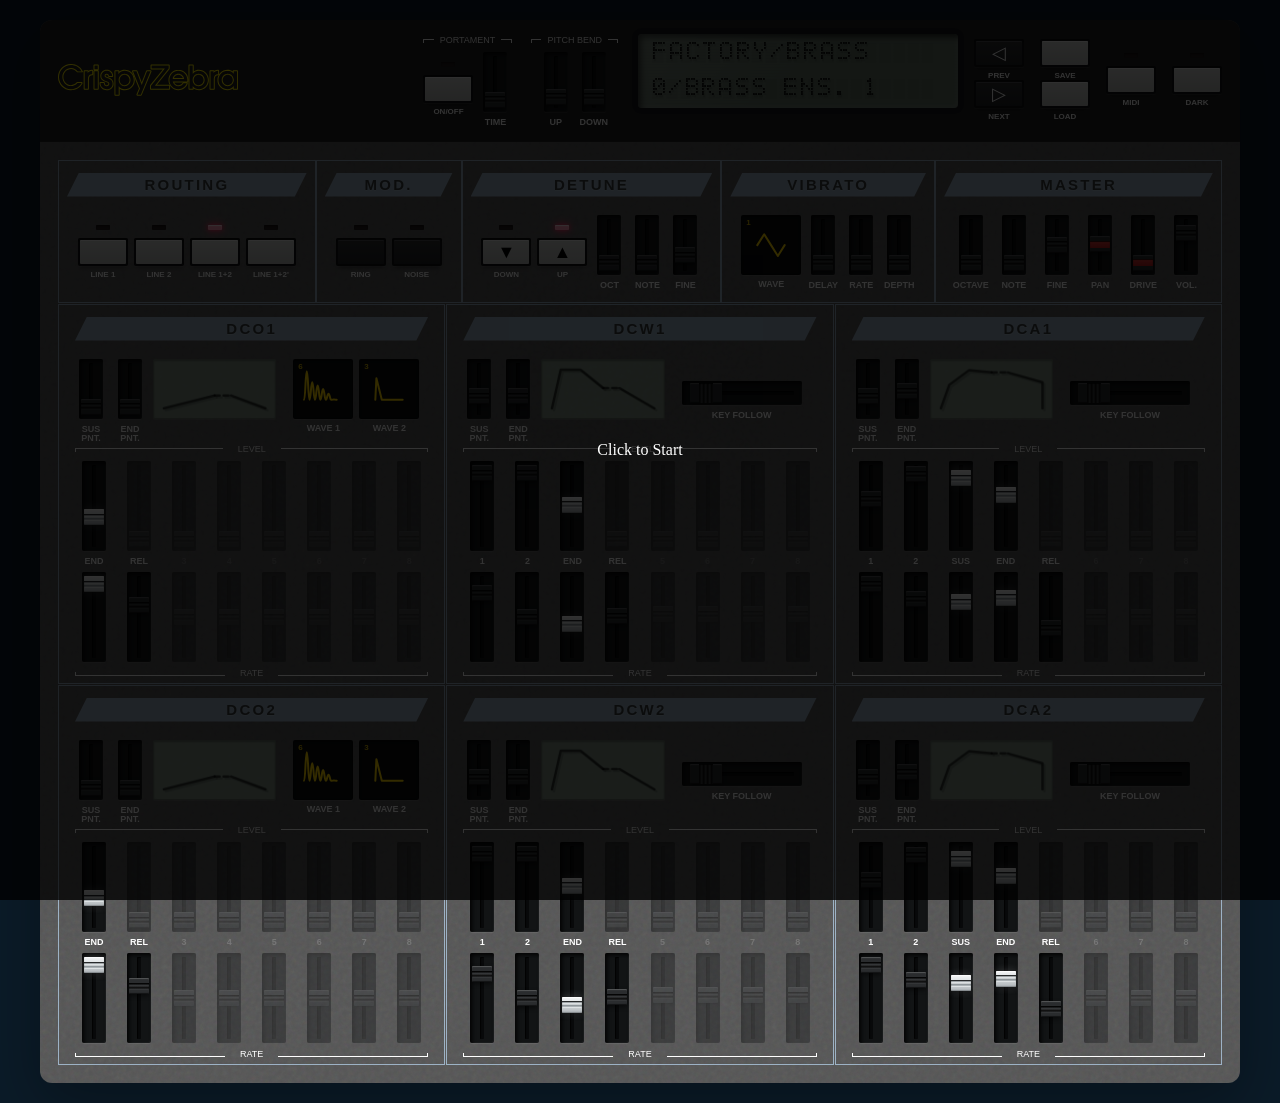
==== wasm/index.html @ 9848c4a6 "Initial commit" ====
<!DOCTYPE html>
<html lang="en">

<head>
    <meta charset="UTF-8">
    <meta name="viewport" content="width=device-width, initial-scale=1.0">
    <meta name="description" content="">
    <title>CrispyZebra WASM</title>
    <link rel="icon" href="data:,">
    <link rel="stylesheet" href="css/reset.css">
    <link rel="stylesheet" href="css/styles.css">
</head>

<body>
    <div id="app">
        <header class="panel-header">
            <div class="panel-logo" id="brand-logo">
                <svg xmlns="http://www.w3.org/2000/svg" data-name="Layer 1" viewBox="0 0 92.38 16.24">
                    <path fill="#fff100"
                        d="M6.59.5c2.27 0 4.4 1.04 5.62 3.29H10.1C9.19 2.74 8.14 2.1 6.72 2.1c-2.52 0-4.46 2.13-4.46 4.51 0 2.52 1.9 4.74 4.37 4.74 1.25 0 2.37-.49 3.34-1.59h2.16c-1.22 2.09-3.15 3.2-5.55 3.2-3.33 0-6.07-2.99-6.07-6.18C.5 3.16 3.36.5 6.59.5m0-.5C2.95 0 0 3.04 0 6.78s3.07 6.68 6.57 6.68c2.6 0 4.67-1.19 5.98-3.45.09-.15.09-.35 0-.5a.48.48 0 0 0-.43-.25H9.96a.48.48 0 0 0-.37.17c-.84.96-1.81 1.42-2.97 1.42-2.13 0-3.87-1.9-3.87-4.24 0-2.17 1.82-4.01 3.96-4.01 1.15 0 2.11.48 3 1.51.09.11.23.17.38.17h2.11a.495.495 0 0 0 .44-.73C11.42 1.29 9.21-.01 6.58-.01ZM17.57 3.5v1.74c-1.46.05-2.21.94-2.21 2.45v5.05h-1.69V3.75h1.57v.81h.03c.41-.6 1.1-.99 2.29-1.05m.01-.51h-.03c-.75.04-1.37.21-1.86.5a.52.52 0 0 0-.44-.26h-1.57c-.28 0-.5.22-.5.5v8.99c0 .28.22.5.5.5h1.69c.28 0 .5-.22.5-.5V7.68c0-1.27.56-1.91 1.72-1.95.27 0 .48-.23.48-.5V3.49c0-.14-.06-.27-.16-.36a.5.5 0 0 0-.34-.14ZM20.41.73v1.98h-1.69V.73zm0 3.02v8.99h-1.69V3.75zm0-3.52h-1.69c-.28 0-.5.22-.5.5v1.98c0 .28.22.5.5.5h1.69c.28 0 .5-.22.5-.5V.73c0-.28-.22-.5-.5-.5m0 3.02h-1.69c-.28 0-.5.22-.5.5v8.99c0 .28.22.5.5.5h1.69c.28 0 .5-.22.5-.5V3.75c0-.28-.22-.5-.5-.5M25.05 3.5c1.49 0 2.71 1.04 2.76 2.63h-1.69c-.08-.65-.45-1.09-1.15-1.09-.65 0-1.05.44-1.05.96 0 .76.78.99 1.67 1.27 1.27.39 2.43 1.15 2.43 2.82s-1.27 2.87-3.02 2.87c-1.62 0-3.18-1.1-3.18-3.18h1.69c.08 1.09.63 1.64 1.53 1.64.78 0 1.3-.5 1.3-1.23 0-.62-.47-1.02-1.53-1.36-2.21-.7-2.58-1.66-2.58-2.68 0-1.59 1.35-2.65 2.82-2.65m0-.5c-1.86 0-3.32 1.38-3.32 3.15 0 1.56.88 2.51 2.93 3.15 1.18.38 1.18.72 1.18.89 0 .46-.3.73-.8.73-.4 0-.95-.12-1.03-1.18a.5.5 0 0 0-.5-.46h-1.69c-.28 0-.5.22-.5.5 0 2.42 1.85 3.68 3.68 3.68 2.07 0 3.52-1.39 3.52-3.37 0-1.62-.94-2.73-2.79-3.3-1-.31-1.32-.46-1.32-.79 0-.27.22-.46.55-.46.27 0 .58.07.66.65.03.25.24.44.5.44h1.69q.21 0 .36-.15c.09-.1.14-.23.14-.36-.06-1.8-1.43-3.11-3.26-3.11ZM34.24 3.5c2.68 0 4.66 2.08 4.66 4.85 0 2.53-1.96 4.61-4.55 4.61-1.36 0-2.58-.55-3.17-1.53h-.03v4.3h-1.69V3.75H31v1.38h.03c.76-1.09 1.92-1.62 3.2-1.62m-.05 7.91c1.74 0 3.04-1.44 3.04-3.16s-1.3-3.21-3.1-3.21c-1.69 0-2.99 1.51-2.99 3.18s1.3 3.2 3.05 3.2M34.24 3c-1.04 0-1.98.32-2.73.91v-.16c0-.28-.22-.5-.5-.5h-1.54c-.28 0-.5.22-.5.5v12c0 .28.22.5.5.5h1.69c.28 0 .5-.22.5-.5v-3.08c.71.51 1.65.8 2.7.8 2.83 0 5.05-2.24 5.05-5.11 0-3.05-2.22-5.35-5.16-5.35Zm-.06 7.92c-1.43 0-2.55-1.18-2.55-2.7s1.14-2.68 2.49-2.68c1.56 0 2.6 1.4 2.6 2.71 0 1.49-1.11 2.66-2.54 2.66Z" />
                    <path fill="#fff100"
                        d="m47.49 3.75-4.97 12h-1.75l1.32-3.18-3.59-8.81h1.82l2.65 6.98 2.71-6.98h1.82m-.01-.51h-1.82c-.21 0-.39.13-.47.32l-2.24 5.76-2.18-5.76a.5.5 0 0 0-.47-.32h-1.82c-.17 0-.32.08-.41.22a.52.52 0 0 0-.05.47l3.51 8.62-1.24 2.99c-.06.15-.05.33.05.47.09.14.25.22.42.22h1.75c.2 0 .38-.12.46-.31l4.97-12c.06-.15.05-.33-.05-.47a.5.5 0 0 0-.42-.22Zm0 1" />
                    <path fill="#fff100"
                        d="M56.82.73v1.61l-7.1 8.8h7.31v1.61h-9.3v-1.61l7.13-8.8h-6.85V.73h8.82m-.01-.5H48c-.28 0-.5.22-.5.5v1.61c0 .28.22.5.5.5h5.8l-6.47 7.98a.5.5 0 0 0-.11.31v1.61c0 .28.22.5.5.5h9.3c.28 0 .5-.22.5-.5v-1.61c0-.28-.22-.5-.5-.5h-6.26l6.44-7.98c.07-.09.11-.2.11-.31V.73c0-.28-.22-.5-.5-.5Z" />
                    <path fill="#fff100"
                        d="M61.73 3.5c2.65 0 4.66 2.05 4.66 4.63 0 .28 0 .54-.05.84h-7.45c.39 1.49 1.57 2.45 2.95 2.45 1.05 0 2.05-.55 2.56-1.51h1.69c-.7 1.85-2.39 3.05-4.32 3.05-2.53 0-4.58-2.24-4.58-4.64 0-2.84 2.14-4.82 4.53-4.82m-2.83 4.17h5.81c-.13-1.53-1.48-2.63-2.92-2.63s-2.76 1.09-2.89 2.63M61.73 3c-2.82 0-5.03 2.34-5.03 5.32 0 2.74 2.37 5.14 5.08 5.14 2.12 0 3.99-1.31 4.77-3.33a.505.505 0 0 0-.21-.66c.25 0 .46-.18.49-.42.05-.35.05-.64.05-.92 0-2.87-2.27-5.13-5.16-5.13ZM59.5 7.17c.35-1.02 1.37-1.63 2.28-1.63 1.06 0 1.99.68 2.31 1.63zm.11 2.3h4.57c-.08.05-.16.11-.2.2-.42.77-1.23 1.25-2.13 1.25-.96 0-1.79-.55-2.24-1.45M69.16.73V5h.03c.73-.99 1.87-1.49 3.08-1.49 2.55 0 4.66 2.14 4.66 4.74s-1.98 4.72-4.51 4.72c-1.3 0-2.5-.52-3.25-1.53h-.03v1.3h-1.67V.73zm3.02 10.69c1.66 0 3.07-1.43 3.07-3.18s-1.35-3.2-3.08-3.2-3.05 1.46-3.05 3.17 1.35 3.21 3.07 3.21M69.16.23h-1.69c-.28 0-.5.22-.5.5v12.01c0 .28.22.5.5.5h1.67c.28 0 .5-.22.5-.5v-.14c.76.56 1.73.87 2.78.87 2.76 0 5.01-2.34 5.01-5.22s-2.31-5.24-5.16-5.24c-.98 0-1.89.29-2.62.83V.73c0-.28-.22-.5-.5-.5Zm3.02 10.69c-1.44 0-2.57-1.19-2.57-2.71s1.17-2.67 2.55-2.67 2.58 1.21 2.58 2.7-1.18 2.68-2.57 2.68ZM82.17 3.5v1.74c-1.46.05-2.21.94-2.21 2.45v5.05h-1.69V3.75h1.57v.81h.03c.41-.6 1.1-.99 2.29-1.05m.01-.51h-.03c-.75.04-1.37.21-1.86.5a.52.52 0 0 0-.44-.26h-1.57c-.28 0-.5.22-.5.5v8.99c0 .28.22.5.5.5h1.69c.28 0 .5-.22.5-.5V7.68c0-1.27.56-1.91 1.72-1.95.27 0 .48-.23.48-.5V3.49c0-.14-.06-.27-.16-.36a.5.5 0 0 0-.34-.14Z" />
                    <path fill="#fff100"
                        d="M87.05 3.5c1.32 0 2.42.49 3.12 1.51h.03V3.74h1.69v8.99H90.2v-1.4h-.03c-.63 1.07-1.77 1.62-3.05 1.62-2.63 0-4.77-1.98-4.77-4.58 0-2.87 2.06-4.89 4.71-4.89m.03 7.94c1.75 0 3.13-1.46 3.13-3.16s-1.27-3.21-3.13-3.21c-1.69 0-3.07 1.44-3.07 3.21s1.38 3.16 3.07 3.16M87.05 3c-2.97 0-5.21 2.32-5.21 5.39 0 2.85 2.32 5.08 5.27 5.08 1 0 1.89-.3 2.58-.84v.11c0 .28.22.5.5.5h1.69c.28 0 .5-.22.5-.5V3.75c0-.28-.22-.5-.5-.5h-1.69c-.28 0-.5.22-.5.5v.06c-.71-.53-1.61-.8-2.65-.8Zm.04 7.92c-1.39 0-2.57-1.22-2.57-2.66s1.15-2.71 2.57-2.71c1.5 0 2.63 1.17 2.63 2.71s-1.18 2.66-2.63 2.66" />
                </svg>
            </div>

            <div class="header-control">
                <div class="header-global">


                    <div class="header-global-section">
                        <div class="header-global-section-header">PORTAMENT</div>
                        <div class="header-global-section-contents">
                            <div class="btn-container ui-switch">
                                <div class="lamp"></div>
                                <div class="btn-socket">
                                    <button type="button" class="synth-btn" id="master-portamento-toggle"></button>
                                </div>
                                <div class="label">ON/OFF</div>
                            </div>

                            <div class="simple-fader is-half">
                                <div class="fader-container is-half">
                                    <div class="fader-layout">
                                        <div class="fader-well">
                                            <div class="fader-slot"></div>
                                            <div class="fader-knob" id="master-portamento-time"
                                                data-control-id="master-portamento-time" data-control-value="0"
                                                data-control-kind="standalone" data-control-min="0"
                                                data-control-max="99"></div>
                                        </div>
                                    </div>
                                </div>
                                <div class="simple-fader-label">TIME</div>
                            </div>
                        </div>
                    </div>

                    <div class="header-global-section">
                        <div class="header-global-section-header">PITCH BEND</div>
                        <div class="header-global-section-contents">
                            <div class="simple-fader is-half">
                                <div class="fader-container is-half">
                                    <div class="fader-layout">
                                        <div class="fader-well">
                                            <div class="fader-slot"></div>
                                            <div class="fader-knob" id="master-pitch-bend-up"
                                                data-control-id="master-pitch-bend-up" data-control-value="2"
                                                data-control-kind="standalone" data-control-min="0"
                                                data-control-max="24"></div>
                                        </div>
                                    </div>
                                </div>
                                <div class="simple-fader-label">UP</div>
                            </div>

                            <div class="simple-fader is-half">
                                <div class="fader-container is-half">
                                    <div class="fader-layout">
                                        <div class="fader-well">
                                            <div class="fader-slot"></div>
                                            <div class="fader-knob" id="master-pitch-bend-down"
                                                data-control-id="master-pitch-bend-down" data-control-value="2"
                                                data-control-kind="standalone" data-control-min="0"
                                                data-control-max="24"></div>
                                        </div>
                                    </div>
                                </div>
                                <div class="simple-fader-label">DOWN</div>
                            </div>
                        </div>
                    </div>



                </div>
                <div class="header-preset-nav">
                    <div class="lcd-viewer" id="preset-lcd" role="button" tabindex="0" aria-haspopup="menu"
                        aria-expanded="false">
                        <div class="lcd-line-container">
                            <div class="lcd-text lcd-line-bg">████████████████████</div>
                            <div class="lcd-text lcd-line-fg" id="lcd-line1">CRISPYZEBRA </div>
                        </div>
                        <div class="lcd-line-container">
                            <div class="lcd-text lcd-line-bg">████████████████████</div>
                            <div class="lcd-text lcd-line-fg" id="lcd-line2">ready </div>
                        </div>
                    </div>
             
                    <div class="header-preset-nav-tools">

       <div class="btn-container ui-switch">
                        <div class="btn-socket">
                            <button type="button" class="synth-btn is-black preset-prev">◁</button>
                        </div>
                        <div class="label">PREV</div>
                        <div class="btn-socket">
                            <button type="button" class="synth-btn is-black preset-next">▷</button>
                        </div>
                        <div class="label">NEXT</div>
                    </div>


                        <div class="btn-container ui-switch">
                            <div class="btn-socket">
                                <button type="button" class="synth-btn preset-save"></button>
                            </div>
                            <div class="label">SAVE</div>

                            <div class="btn-socket">
                                <button type="button" class="synth-btn preset-load"></button>
                            </div>
                            <div class="label">LOAD</div>
                        </div>

                        <div class="btn-container ui-switch">
                            <div class="lamp"></div>
                            <div class="btn-socket">
                                <button type="button" class="synth-btn midi-btn"></button>
                            </div>
                            <div class="label">MIDI</div>
                        </div>
                        <div class="btn-container ui-switch">
                            <div class="lamp"></div>
                            <div class="btn-socket">
                                <button type="button" class="synth-btn appearance-btn" id="appearance-toggle"></button>
                            </div>
                            <div class="label">DARK</div>
                        </div>



                    </div>

                </div>
            </div>
        </header>

        <div class="panel-body">
            <div class="panel-section top-section">
                <div class="panel-cell" data-panel="routing">
                    <h3 class="panel-cell-header">ROUTING</h3>

                    <div class="top-panel-subsection">
                        <div class="btn-container ui-switch">
                            <div class="lamp"></div>
                            <div class="btn-socket">
                                <button type="button" class="synth-btn routing-line-btn" data-line-index="0"></button>
                            </div>
                            <div class="label">LINE 1</div>
                        </div>
                        <div class="btn-container ui-switch">
                            <div class="lamp"></div>
                            <div class="btn-socket">
                                <button type="button" class="synth-btn routing-line-btn" data-line-index="1"></button>
                            </div>
                            <div class="label">LINE 2</div>
                        </div>
                        <div class="btn-container ui-switch">
                            <div class="lamp"></div>
                            <div class="btn-socket">
                                <button type="button" class="synth-btn routing-line-btn" data-line-index="2"></button>
                            </div>
                            <div class="label">LINE 1+2</div>
                        </div>
                        <div class="btn-container ui-switch">
                            <div class="lamp"></div>
                            <div class="btn-socket">
                                <button type="button" class="synth-btn routing-line-btn" data-line-index="3"></button>
                            </div>
                            <div class="label">LINE 1+2'</div>

                        </div>

                    </div>
                </div>

                <div class="panel-cell" data-panel="modulation">
                    <h3 class="panel-cell-header">MOD.</h3>
                    <div class="top-panel-subsection">
                        <div class="btn-container ui-switch">
                            <div class="lamp"></div>
                            <div class="btn-socket">
                                <button type="button" class="synth-btn is-black routing-mod-btn"
                                    data-mod-type="ring"></button>
                            </div>
                            <div class="label">RING</div>
                        </div>
                        <div class="btn-container ui-switch">
                            <div class="lamp"></div>
                            <div class="btn-socket">
                                <button type="button" class="synth-btn is-black routing-mod-btn"
                                    data-mod-type="noise"></button>
                            </div>
                            <div class="label">NOISE</div>
                        </div>



                    </div>
                </div>


                <div class="panel-cell" data-panel="detune">
                    <h3 class="panel-cell-header">DETUNE</h3>
                    <div class="top-panel-subsection">
                        <div class="btn-container ui-switch">
                            <div class="lamp"></div>
                            <div class="btn-socket">
                                <button type="button" class="synth-btn routing-detune-down-btn">▼</button>
                            </div>
                            <div class="label">DOWN</div>
                        </div>
                        <div class="btn-container ui-switch">
                            <div class="lamp"></div>
                            <div class="btn-socket">
                                <button type="button" class="synth-btn routing-detune-up-btn">▲</button>
                            </div>
                            <div class="label">UP</div>
                        </div>
                        <div class="simple-fader is-half">
                            <div class="fader-container is-half">
                                <div class="fader-layout">
                                    <div class="fader-well">
                                        <div class="fader-slot"></div>
                                        <div class="fader-knob" id="detune-octave" data-control-id="detune-octave"
                                            data-control-value="0" data-control-kind="detune" data-control-min="0"
                                            data-control-max="3"></div>
                                    </div>
                                </div>
                            </div>
                            <div class="simple-fader-label">OCT</div>
                        </div>
                        <div class="simple-fader is-half">
                            <div class="fader-container is-half">
                                <div class="fader-layout">
                                    <div class="fader-well">
                                        <div class="fader-slot"></div>
                                        <div class="fader-knob" id="detune-note" data-control-id="detune-note"
                                            data-control-value="0" data-control-kind="detune" data-control-min="0"
                                            data-control-max="11"></div>
                                    </div>
                                </div>
                            </div>
                            <div class="simple-fader-label">NOTE</div>
                        </div>
                        <div class="simple-fader is-half">
                            <div class="fader-container is-half">
                                <div class="fader-layout">
                                    <div class="fader-well">
                                        <div class="fader-slot"></div>
                                        <div class="fader-knob" id="detune-fine" data-control-id="detune-fine"
                                            data-control-value="0" data-control-kind="detune" data-control-min="0"
                                            data-control-max="60"></div>
                                    </div>
                                </div>
                            </div>
                            <div class="simple-fader-label">FINE</div>
                        </div>
                    </div>
                </div>
                <div class="panel-cell" data-panel="vibrato">
                    <h3 class="panel-cell-header">VIBRATO</h3>
                    <div class="top-panel-subsection">
                        <div class="vibrato-wave-block">
                            <div class="vibrato-waveforms">
                                <button type="button" class="waveform-window" id="vibrato-waveform"
                                    data-eg-prefix="vibrato" data-wave-slot="0" data-wave-index="0">
                                    <span class="wave-number">1</span>
                                    <svg class="wave-svg" viewBox="0 0 100 100" aria-hidden="true">
                                        <path class="wave-path"
                                            d="M 88,50.31 L 69.04,80.31 L 50.07,50.31 L 31.11,20.31 L 12,50.31" />
                                    </svg>
                                </button>
                            </div>
                            <div class="vibrato-wave-label">WAVE</div>
                        </div>
                        <div class="top-sub-faders">
                            <div class="simple-fader is-half">
                                <div class="fader-container is-half">
                                    <div class="fader-layout">
                                        <div class="fader-well">
                                            <div class="fader-slot"></div>
                                            <div class="fader-knob" id="vibrato-delay" data-control-id="vibrato-delay"
                                                data-control-value="0" data-control-kind="standalone"
                                                data-control-min="0" data-control-max="99"></div>
                                        </div>
                                    </div>
                                </div>
                                <div class="simple-fader-label">DELAY</div>
                            </div>
                            <div class="simple-fader is-half">
                                <div class="fader-container is-half">
                                    <div class="fader-layout">
                                        <div class="fader-well">
                                            <div class="fader-slot"></div>
                                            <div class="fader-knob" id="vibrato-rate" data-control-id="vibrato-rate"
                                                data-control-value="0" data-control-kind="standalone"
                                                data-control-min="0" data-control-max="99"></div>
                                        </div>
                                    </div>
                                </div>
                                <div class="simple-fader-label">RATE</div>
                            </div>
                            <div class="simple-fader is-half">
                                <div class="fader-container is-half">
                                    <div class="fader-layout">
                                        <div class="fader-well">
                                            <div class="fader-slot"></div>
                                            <div class="fader-knob" id="vibrato-depth" data-control-id="vibrato-depth"
                                                data-control-value="0" data-control-kind="standalone"
                                                data-control-min="0" data-control-max="99"></div>
                                        </div>
                                    </div>
                                </div>
                                <div class="simple-fader-label">DEPTH</div>
                            </div>
                        </div>
                    </div>
                </div>
                <div class="panel-cell" data-panel="master">
                    <h3 class="panel-cell-header">MASTER</h3>
                    <div class="master-panel">

                        <div class="simple-fader is-half">
                            <div class="fader-container is-half">
                                <div class="fader-layout">
                                    <div class="fader-well">
                                        <div class="fader-slot"></div>
                                        <div class="fader-knob" id="master-octave" data-control-id="master-octave"
                                            data-control-value="0" data-control-kind="standalone" data-control-min="0"
                                            data-control-max="2"></div>
                                    </div>
                                </div>
                            </div>
                            <div class="simple-fader-label">OCTAVE</div>
                        </div>

                        <div class="simple-fader is-half">
                            <div class="fader-container is-half">
                                <div class="fader-layout">
                                    <div class="fader-well">
                                        <div class="fader-slot"></div>
                                        <div class="fader-knob" id="master-note-semitone"
                                            data-control-id="master-note-semitone" data-control-value="0"
                                            data-control-kind="standalone" data-control-min="0" data-control-max="11">
                                        </div>
                                    </div>
                                </div>
                            </div>
                            <div class="simple-fader-label">NOTE</div>
                        </div>
                        <div class="simple-fader is-half">
                            <div class="fader-container is-half">
                                <div class="fader-layout">
                                    <div class="fader-well">
                                        <div class="fader-slot"></div>
                                        <div class="fader-knob" id="master-fine-tune" data-control-id="master-fine-tune"
                                            data-control-value="0" data-control-kind="standalone" data-control-min="0"
                                            data-control-max="60"></div>
                                    </div>
                                </div>
                            </div>
                            <div class="simple-fader-label">FINE</div>
                        </div>

                        <div class="simple-fader is-half is-red">
                            <div class="fader-container is-half">
                                <div class="fader-layout">
                                    <div class="fader-well">
                                        <div class="fader-slot"></div>
                                        <div class="fader-knob" id="master-pan" data-control-id="master-pan"
                                            data-control-value="0" data-control-kind="standalone" data-control-min="0"
                                            data-control-max="99"></div>
                                    </div>
                                </div>
                            </div>
                            <div class="simple-fader-label">PAN</div>
                        </div>
                        <div class="simple-fader is-half is-red">
                            <div class="fader-container is-half">
                                <div class="fader-layout">
                                    <div class="fader-well">
                                        <div class="fader-slot"></div>
                                        <div class="fader-knob" id="master-drive" data-control-id="master-drive"
                                            data-control-value="0" data-control-kind="standalone" data-control-min="0"
                                            data-control-max="99"></div>
                                    </div>
                                </div>
                            </div>
                            <div class="simple-fader-label">DRIVE</div>
                        </div>

                        <div class="simple-fader is-half">
                            <div class="fader-container is-half">
                                <div class="fader-layout">
                                    <div class="fader-well">
                                        <div class="fader-slot"></div>
                                        <div class="fader-knob" id="master-volume" data-control-id="master-volume"
                                            data-control-value="0" data-control-kind="standalone" data-control-min="0"
                                            data-control-max="99"></div>
                                    </div>
                                </div>
                            </div>
                            <div class="simple-fader-label">VOL.</div>
                        </div>


                    </div>
                </div>
            </div>
            <div class="panel-section bottom-section">
                <div class="panel-cell">
                    <h3 class="panel-cell-header">DCO1</h3>
                    <div class="panel-horizontal-bank" data-horizontal-bank data-eg-prefix="dco1"></div>
                    <div class="panel-fader-bank" data-fader-bank data-eg-prefix="dco1">


                    </div>
                </div>
                <div class="panel-cell">
                    <h3 class="panel-cell-header">DCW1</h3>
                    <div class="panel-horizontal-bank" data-horizontal-bank data-eg-prefix="dcw1"></div>
                    <div class="panel-fader-bank" data-fader-bank data-eg-prefix="dcw1"></div>
                </div>
                <div class="panel-cell">
                    <h3 class="panel-cell-header">DCA1</h3>
                    <div class="panel-horizontal-bank" data-horizontal-bank data-eg-prefix="dca1"></div>
                    <div class="panel-fader-bank" data-fader-bank data-eg-prefix="dca1"></div>
                </div>
                <div class="panel-cell">
                    <h3 class="panel-cell-header">DCO2</h3>
                    <div class="panel-horizontal-bank" data-horizontal-bank data-eg-prefix="dco2"></div>
                    <div class="panel-fader-bank" data-fader-bank data-eg-prefix="dco2"></div>
                </div>
                <div class="panel-cell">
                    <h3 class="panel-cell-header">DCW2</h3>
                    <div class="panel-horizontal-bank" data-horizontal-bank data-eg-prefix="dcw2"></div>
                    <div class="panel-fader-bank" data-fader-bank data-eg-prefix="dcw2"></div>
                </div>
                <div class="panel-cell">
                    <h3 class="panel-cell-header">DCA2</h3>
                    <div class="panel-horizontal-bank" data-horizontal-bank data-eg-prefix="dca2"></div>
                    <div class="panel-fader-bank" data-fader-bank data-eg-prefix="dca2"></div>
                </div>
            </div>
        </div>
    </div>
    <div class="value-popover" id="valuePopover" role="status" aria-live="polite"></div>
    <div class="waveform-catalog" id="waveformCatalog"></div>
    <div class="preset-menu" id="presetMenu"></div>
    <div class="modal-backdrop" id="aboutModal" aria-hidden="true">
        <div class="Modal-content" role="dialog" aria-modal="true" aria-label="About CrispyZebra">
            <button type="button" class="modal-close" aria-label="Close">×</button>
            <div class="about-modal-content">
                <div class="about-modal-name">CrispyZebra (web)</div>
                <div class="about-modal-version">v1.0</div>
                <div class="about-modal-credit">
                    Design &amp; Implementation: <strong>Leo Kuroshita</strong>
                </div>
                <div class="about-modal-copy">© 2026 Hügelton Instruments, Kōbe, Japan.</div>
                <a class="about-modal-link" href="https://hugelton.com/" target="_blank" rel="noopener noreferrer">
                    https://hugelton.com/
                </a>
                <div class="about-modal-ack">
                    <a class="about-modal-link" href="https://github.com/kurogedelic/CrispyZebra" target="_blank"
                        rel="noopener noreferrer">
                        GitHub
                    </a>
                </div>
            </div>
        </div>
    </div>
    <div class="overlay" id="start-overlay">
        <p>Click to Start</p>

    </div>

    <script src="gui.js" defer></script>
</body>

</html>
---- wasm/css/styles.css ----
/* Main Stylesheet */
/* css/styles.css */
@font-face {
    font-family: 'LCD5x7_Regular';
    src: url('./fonts/LCD5x7_Regular.woff2') format('woff2'),
        url('./fonts/LCD5x7_Regular.otf') format('opentype');
}

/* CSS Variables - Design Tokens */
:root {
    /* Colors */
    --color-primary: #FFD700;
    --color-primary-hover: #FFC000;
    --color-secondary: #87CEEB;
    --color-secondary-light: #ADD8E6;
    --color-background-brown: #0b1b28;
    --color-background-gray: #555555;
    --color-text: #ffffff;
    --color-text-muted: #cccccc;
    --color-border: #222222;
}

/* Base Styles */
body {
    margin: 0;
    padding: 0;
    min-height: 100vh;
    background-color: var(--color-background-brown);
    display: flex;
    justify-content: center;
    align-items: center;
}

.overlay {

    position: fixed;
    top: 0;
    bottom: 0;
    left: 0;
    right: 0;


    display: flex;
    align-items: center;
    justify-content: center;

    color: white;
    background: rgba(0, 0, 0, 0.8);

    user-select: contain;
    cursor: pointer;
    z-index: 200000;

}

.overlay.hidden {
    display: none;
}

/* App Panel */
#app {
    width: 100%;
    max-width: 1200px;
    margin: 20px;
    border-radius: 12px;
    overflow: hidden;
    box-shadow: 0 20px 60px rgba(0, 0, 0, 0.3);
    background-color: var(--color-background-gray);
    background-image: url("data:image/svg+xml,%3Csvg viewBox='0 0 256 256' xmlns='http://www.w3.org/2000/svg'%3E%3Cfilter id='noise'%3E%3CfeTurbulence type='fractalNoise' baseFrequency='0.9' numOctaves='4' stitchTiles='stitch'/%3E%3C/filter%3E%3Crect width='100%25' height='100%25' filter='url(%23noise)' opacity='0.08'/%3E%3C/svg%3E");
}

/* Panel Header */
.panel-header {
    background-color: #1f1f1f;
    padding: 14px 18px;
    border-bottom: 1px solid #222;
    justify-content: space-between;
    display: flex;
}

.panel-logo {
    display: flex;
    align-items: center;
    gap: 20px;
    cursor: pointer;
}

.panel-logo svg {
    width: 180px;
    height: auto;
    display: block;
}

.header-appearance {
    display: flex;
    align-items: center;
    margin-left: 20px;
}

.header-control {
    display: flex;
}

.header-global {
    flex: 1;
    display: flex;


    gap:
        20px;
    margin-right: 20px;
}

.header-global-section {
    display: flex;
    flex-direction: column;
}

.header-global-section-header {
    flex: 1;
    display: flex;
    align-items: center;justify-content: center;

 color: var(--color-text);
    font-family: Helvetica, Arial, sans-serif;
    font-size: 9px;

    width: 100%;
height: 4px;

padding-bottom: 4px;
    
}

.header-global-section-header::before,
.header-global-section-header::after {
    content: " ";
    border-top: solid 1px var(--color-text);
height: 4px;     flex: 1;

width: 10px;

}



.header-global-section-header::before {
    margin-right: 6px;
    border-left: solid 1px var(--color-text);
}
.header-global-section-header::after {
    margin-left: 6px;
    border-right: solid 1px var(--color-text);
}


.header-global-section-contents {
    flex: 1;
    display: flex;
    align-items: center;  gap:
        6px;
        justify-content: center;
}

.header-preset-nav {
    display: flex;
    gap:
        16px;
}

.header-preset-nav-tools {
    display: flex;
    align-items: center;
    gap:
        16px;
}

/* Panel Body */

.panel-body {
    padding: 18px;
    display: flex;
    flex-direction: column;
    gap: 1px;
    background-color: transparent;
}

.panel-section {
    display: grid;

}

.top-section {
    /* grid-template-columns: 2fr 1fr 1fr 1fr;
    grid-template-rows: 140px;
    gap: 1px; */

    display: flex;
}

.bottom-section {
    grid-template-columns: repeat(3, minmax(0, 1fr));
    grid-template-rows: 380px 380px;
    gap: 1px;
}

.panel-cell {
    display: flex;
    flex-direction: column;
    min-width: 0;
    padding: 12px 16px;
    border: 1px solid #9db2c5;
    background-color: transparent;
    flex-grow: 1;

}

.panel-cell-header {
    position: relative;
    display: inline-block;
    margin: 0 0 18px 0;
    padding: 3px 28px;
    color: #383c3e;
    font-family: Helvetica, Arial, sans-serif;
    font-size: 15px;
    font-weight: 900;
    letter-spacing: 0.15em;
    line-height: 1.2;
    text-transform: uppercase;
    text-align: center;
    text-shadow: 0 0.5px 0.5px rgba(255, 255, 255, 0.15);
    background-color: #9db2c5;
    clip-path: polygon(12px 0%, 100% 0%, calc(100% - 12px) 100%, 0% 100%);
}

.top-section .panel-cell-header {
    margin: 0 -8px 18px -8px;
}

.panel-fader-bank {
    display: grid;
    grid-template-columns: repeat(8, minmax(0, 1fr));
    gap: 7px;
    align-items: end;
    justify-items: center;
    min-width: 0;
    padding-top: 0;
    position: relative;
}


.panel-fader-bank-header-rate,
.panel-fader-bank-header-level {
    color: var(--color-text);
    font-family: Helvetica, Arial, sans-serif;
    font-size: 9px;
    display: flex;
    align-items: center;
    text-align: center;
    width: 100%;
    position: absolute
}

.panel-fader-bank-header-rate {
    bottom: -18px;
    left: 0;
    right: 0;
}

.panel-fader-bank-header-level {
    top: -18px;
    left: 0;
    right: 0;
}

.panel-fader-bank-header-rate::before,
.panel-fader-bank-header-rate::after,
.panel-fader-bank-header-level::before,
.panel-fader-bank-header-level::after {
    content: "";
    flex-grow: 1;
    height: 4px;




}

.panel-fader-bank-header-rate::before,
.panel-fader-bank-header-rate::after {
    border-bottom: solid 1px var(--color-text);

}

.panel-fader-bank-header-level::before,
.panel-fader-bank-header-level::after {
    border-top: solid 1px var(--color-text);
}


.panel-fader-bank-header-rate::before,
.panel-fader-bank-header-level::before {
    margin-right: 15px;
    border-left: solid 1px var(--color-text);
}

.panel-fader-bank-header-rate::after,
.panel-fader-bank-header-level::after {
    margin-left: 15px;
    border-right: solid 1px var(--color-text);
}


.panel-horizontal-bank {
    display: grid;
    grid-template-columns: 32px 32px minmax(0, 1fr) minmax(0, 135px);
    gap: 7px;
    align-items: start;
    justify-items: start;
    margin: 0 0 18px;
    width: 100%;
}

.panel-horizontal-bank .fader-container.is-horizontal {
    align-self: center;
    justify-content: center;
}

.eg-canvas-wrap {
    width: calc(100% - 10px);
    min-width: 0;
}

.eg-canvas {
    display: block;
    width: 100%;
    height: 60px;
    background-color: rgba(176, 210, 181, 0.48);
    border: 1px solid rgba(0, 0, 0, 0.24);
    border-radius: 2px;
    box-shadow:
        inset 0 1px 2px rgba(0, 0, 0, 0.28),
        0 1px 0 rgba(255, 255, 255, 0.08);
}

.waveform-selector {
    display: grid;
    grid-template-columns: repeat(2, 60px);
    gap: 6px;
    width: 126px;
}

.waveform-window,
.waveform-card {
    position: relative;
    display: flex;
    align-items: center;
    justify-content: center;
    border: 1px solid rgba(0, 0, 0, 0.45);
    border-radius: 2px;
    background: #08090a;
    box-shadow:
        inset 0 1px 2px rgba(0, 0, 0, 0.28),
        0 1px 0 rgba(255, 255, 255, 0.08);
    cursor: pointer;
}

.waveform-selector .waveform-window {
    width: 60px;
    height: 60px;
}

.waveform-window:hover,
.waveform-card:hover {
    background: #111315;
}

.wave-number {
    position: absolute;
    top: 3px;
    left: 4px;
    color: rgba(255, 215, 0, 0.82);
    font-family: Helvetica, Arial, sans-serif;
    font-size: 8px;
    font-weight: 900;
    line-height: 1;
}

.wave-svg {
    width: 46px;
    height: 36px;
    overflow: visible;
}

.wave-path {
    fill: none;
    stroke: var(--color-primary);
    stroke-width: 2;
    stroke-linecap: round;
    stroke-linejoin: round;
    vector-effect: non-scaling-stroke;
}

.waveform-catalog {
    position: fixed;
    top: 0;
    left: 0;
    z-index: 1100;
    display: none;
    grid-template-columns: repeat(4, 58px);
    gap: 6px;
    padding: 8px;
    border: 1px solid rgba(255, 255, 255, 0.18);
    border-radius: 3px;
    background: rgba(12, 13, 14, 0.94);
    box-shadow:
        0 8px 20px rgba(0, 0, 0, 0.48),
        inset 0 1px 0 rgba(255, 255, 255, 0.12);
    transform: translate(-999px, -999px);
}

.waveform-catalog.is-visible {
    display: grid;
}

.waveform-catalog .waveform-card {
    width: 58px;
}

.preset-menu {
    position: fixed;
    z-index: 1200;
    display: none;
    min-width: 470px;
    max-width: min(90vw, 620px);
    grid-template-columns: 160px minmax(260px, 1fr);
    gap: 8px;
    padding: 8px;
    border: 1px solid rgba(255, 255, 255, 0.18);
    border-radius: 3px;
    background: rgba(12, 13, 14, 0.96);
    box-shadow:
        0 10px 24px rgba(0, 0, 0, 0.52),
        inset 0 1px 0 rgba(255, 255, 255, 0.12);
}

.preset-menu.is-visible {
    display: grid;
}

.preset-bank-list,
.preset-panel-list {
    display: grid;
    gap: 5px;
}

.preset-bank-btn,
.preset-menu-item,
.preset-menu-empty {
    border: 1px solid rgba(255, 255, 255, 0.14);
    border-radius: 3px;
    background: linear-gradient(180deg, #2d3034, #17191c);
    color: var(--color-text);
    font-family: Helvetica, Arial, sans-serif;
    font-size: 10px;
    font-weight: 700;
    letter-spacing: 0;
    line-height: 1;
    text-align: left;
    text-transform: uppercase;
    cursor: pointer;
}

.preset-bank-btn {
    min-height: 25px;
    padding: 0 9px;
}

.preset-bank-btn.is-active,
.preset-bank-btn:hover,
.preset-menu-item:hover {
    border-color: rgba(255, 241, 0, 0.58);
    color: #fff100;
}

.preset-bank-panel {
    display: none;
    grid-template-columns: repeat(2, minmax(120px, 1fr));
    gap: 5px;
}

.preset-bank-panel.is-active {
    display: grid;
}

.preset-menu-item {
    min-height: 25px;
    padding: 0 8px;
    overflow: hidden;
    text-overflow: ellipsis;
    white-space: nowrap;
}

.preset-menu-empty {
    min-height: 25px;
    padding: 7px 8px 0;
    color: rgba(232, 232, 224, 0.56);
    cursor: default;
}

.waveform-selector-item {
    display: flex;
    flex-direction: column;
    align-items: center;
    gap: 5px;
}

.waveform-selector-label {
    color: var(--color-text);
    font-family: Helvetica, Arial, sans-serif;
    font-size: 9px;
    font-weight: 700;
    line-height: 1;
    letter-spacing: 0;
    text-align: center;
}

.top-panel-subsection {
    display: flex;
    gap: 6px;
    align-items: center;
    justify-content: center;
    width: 100%;
    margin: 0 auto;
    height: 100%;
}

.vibrato-waveforms {
    display: grid;
    grid-template-columns: 60px;
    width: 60px;
    min-width: 0;
}

.vibrato-wave-label {
    color: var(--color-text);
    font-family: Helvetica, Arial, sans-serif;
    font-size: 9px;
    font-weight: 700;
    line-height: 1;
    letter-spacing: 0;
    text-align: center;
}

.vibrato-waveforms .waveform-window {
    width: 60px;
    height: 60px;
    margin-bottom: 5px
}

.top-sub-faders {
    display: flex;
    gap: 6px;
    align-items: center;
    justify-content: center;
}

.simple-fader {
    display: flex;
    flex-direction: column;
    align-items: center;
    justify-content: center;
    gap: 6px;
}

.simple-fader .fader-container {
    --fader-container-width: 32px;
}

.simple-fader .fader-container.is-horizontal {
    --fader-container-width: 88px;
    --fader-well-width: 88px;
}

.simple-fader-label {
    color: var(--color-text);
    font-family: Helvetica, Arial, sans-serif;
    font-size: 9px;
    font-weight: 700;
    line-height: 1;
    letter-spacing: 0;
    text-align: center;
    text-transform: uppercase;
}

.routing-panel {



    display: flex;

    gap: 16px;
}

.routing-section {

    display: flex;
    flex-direction: column;

    gap: 6px;
}

/* Dropdown */
.dropdown-container {
    position: relative;

}

.dropdown-button {
    display: flex;
    align-items: center;
    justify-content: space-between;
    width: 60px;
    padding: 6px 10px;
    border: 1px solid rgba(0, 0, 0, 0.45);
    border-radius: 2px;
    background: #08090a;
    box-shadow:
        inset 0 1px 2px rgba(0, 0, 0, 0.28),
        0 1px 0 rgba(255, 255, 255, 0.08);
    cursor: pointer;
    font-family: Helvetica, Arial, sans-serif;
    font-size: 9px;
    font-weight: 700;
    color: var(--color-text);
    text-transform: uppercase;
    letter-spacing: 0;
    transition: background 0.1s;
}

.dropdown-button:hover {
    background: #111315;
}

.dropdown-button.is-active {
    background: #1a1c1e;
    border-color: rgba(255, 215, 0, 0.5);
}

.dropdown-value {
    flex: 1;
    text-align: left;
}

.dropdown-arrow {
    font-size: 8px;
    color: rgba(255, 255, 255, 0.6);
    transition: transform 0.2s;
}

.dropdown-button.is-active .dropdown-arrow {
    transform: rotate(180deg);
}

.dropdown-menu {
    position: absolute;
    top: calc(100% + 2px);
    left: 0;
    width: 60px;
    display: none;
    flex-direction: column;
    border: 1px solid rgba(0, 0, 0, 0.45);
    border-radius: 2px;
    background: #08090a;
    box-shadow:
        inset 0 1px 2px rgba(0, 0, 0, 0.28),
        0 1px 0 rgba(255, 255, 255, 0.08);
    z-index: 100;
    overflow: hidden;
}

.dropdown-menu.is-visible {
    display: flex;
}

.dropdown-item {
    padding: 6px 10px;
    font-family: Helvetica, Arial, sans-serif;
    font-size: 9px;
    font-weight: 700;
    color: var(--color-text);
    text-transform: uppercase;
    letter-spacing: 0;
    cursor: pointer;
    transition: background 0.1s;
    border-bottom: 1px solid rgba(255, 255, 255, 0.05);
}

.dropdown-item:last-child {
    border-bottom: none;
}

.dropdown-item:hover {
    background: rgba(255, 215, 0, 0.15);
}

.dropdown-item.is-selected {
    background: rgba(255, 215, 0, 0.25);
    color: rgba(255, 215, 0, 0.9);
}

.routing-section-title {
    color: var(--color-text);
    font-family: Helvetica, Arial, sans-serif;
    font-size: 9px;
    font-weight: 700;
    line-height: 0.5;
    margin-bottom: 0;
    padding-bottom: 0;
    letter-spacing: 0;
    text-transform: uppercase;
    margin-top: -18px;
    padding-top: 8px;
}

.routing-switch-grid {
    display: grid;
    gap: 6px;
}

.routing-switch-grid.is-four {
    grid-template-columns: repeat(4, minmax(0, 1fr));
}

.routing-switch-grid.is-two {
    grid-template-columns: repeat(2, minmax(0, 1fr));
}

.routing-detune-grid {
    display: grid;
    grid-template-columns: 36px 36px 1fr 1fr;
    gap: 6px;
}

.detune-bank {
    display: flex;
}

.routing-field {
    display: grid;
    gap: 4px;
}

.routing-field-label {
    color: var(--color-text);
    font-family: Helvetica, Arial, sans-serif;
    font-size: 8px;
    font-weight: 700;
    line-height: 1;
    letter-spacing: 0;
    text-transform: uppercase;
}

.routing-input {
    width: 100%;
    height: 24px;
    border: 1px solid rgba(0, 0, 0, 0.45);
    border-radius: 2px;
    background: #111315;
    color: var(--color-text);
    font-family: Helvetica, Arial, sans-serif;
    font-size: 9px;
    font-weight: 700;
    text-align: center;
}

.routing-input:focus {
    outline: 1px solid rgba(255, 255, 255, 0.5);
}


.lcd-viewer {
    position: relative;
    width: 320px;
    height: 74px;
    background-color: rgba(176, 210, 181, 0.48);



    border-radius: 4px;
    padding: 8px 14px;
    box-sizing: border-box;

    box-shadow:

        0 0 0 6px #141517,
        inset 3px 3px 6px rgba(0, 0, 0, 0.7),
        inset -2px -2px 3px rgba(255, 255, 255, 0.15),
        0 1px 1px rgba(255, 255, 255, 0.1);



    display: flex;
    flex-direction: column;
    justify-content: space-between;
    overflow: hidden;
    cursor: pointer;
}

.lcd-viewer:focus-visible {
    outline: 2px solid rgba(255, 241, 0, 0.72);
    outline-offset: 9px;
}


.lcd-viewer::after {
    content: '';
    position: absolute;
    top: 0;
    left: 0;
    right: 0;
    bottom: 0;
    background:
        linear-gradient(rgba(0, 0, 0, 0.02) 50%, transparent 50%),
        linear-gradient(135deg, rgba(255, 255, 255, 0.12) 0%, rgba(255, 255, 255, 0) 50%);
    background-size: 100% 3px, 100% 100%;
    pointer-events: none;
}


.lcd-line-container {
    position: relative;
    height: 22px;
    line-height: 22px;
}


.lcd-text {
    font-family: 'LCD5x7_Regular', 'Courier New', Courier, monospace;
    font-size: 19px;
    letter-spacing: 2.8px;

    text-transform: uppercase;
    white-space: pre;
}


.lcd-line-bg {
    position: absolute;
    top: 0;
    left: 0;
    color: rgba(0, 0, 0, 0.05);

    z-index: 1;
}


.lcd-line-fg {
    position: relative;
    color: rgba(0, 0, 0, 0.85);


    text-shadow: 1px 1.5px 1px rgba(0, 0, 0, 0.15);
    z-index: 2;
}


.ui-switch .btn-socket {
    width: 100%;
    height: 28px;
}

.ui-switch .btn-socket.on-header {
    height: 37px;
}

.ui-switch .synth-btn {
    font-size: 18px;
    letter-spacing: 0.02em;
}

.ui-switch .label {
    margin-top: 4px;
    font-size: 8px;
}

.master-panel {
    display: grid;
    grid-template-columns: repeat(6, 1fr);
    gap: 6px;
    align-items: start;
    justify-items: center;
}

.detune-panel {
    display: grid;
    grid-template-columns: auto auto auto auto repeat(2, 1fr);
    gap: 6px;
    align-items: center;
}

.simple-fader.is-red .fader-knob {
    --fader-cap-color: #d32f2f;
    --fader-cap-stripe: #b71c1c;
}

.simple-fader.is-red .fader-knob::before {
    background: linear-gradient(180deg,
            #f44336 0%,
            #d32f2f 30%,
            #b71c1c 100%);
}

.octave-label {
    color: var(--color-text);
    font-family: Helvetica, Arial, sans-serif;
    font-size: 9px;
    font-weight: 700;
    line-height: 1;
    letter-spacing: 0;
    text-transform: uppercase;
}

.master-panel .simple-fader {
    width: 100%;
}

.detune-faders .simple-fader {
    width: 100%;
}

.eg-stage {
    display: flex;
    flex-direction: column;
    align-items: center;
    justify-content: flex-end;
    gap: 6px;
}

.eg-stage-label {
    color: var(--color-text);
    font-family: Helvetica, Arial, sans-serif;
    font-size: 9px;
    font-weight: 700;
    line-height: 1;
    letter-spacing: 0;
    text-align: center;
}



.eg-stage.is-disabled {
    opacity: 0.42;
}

.eg-stage.is-disabled .fader-knob {
    cursor: not-allowed;
}

.eg-stage.is-disabled .eg-stage-label {
    color: rgba(255, 255, 255, 0.42);
}

.eg-stage.is-disabled .fader-well {
    background-color: #191b1d;
    box-shadow:
        inset 2px 2px 4px rgba(0, 0, 0, 0.78),
        inset -1px -1px 1px rgba(255, 255, 255, 0.03);
}

.eg-stage.is-disabled .fader-knob {
    background: linear-gradient(to bottom, #3a3d40 0%, #272a2d 100%);
    box-shadow:
        0 1px 2px rgba(0, 0, 0, 0.4),
        inset 0 1px 0 rgba(255, 255, 255, 0.08);
}
.fader-well.is-disabled {
    pointer-events: none;
    opacity: 0.45;    cursor: not-allowed;
}
.eg-stage.is-theme-stage .fader-well {}

.eg-stage.is-theme-stage .fader-slot {}

.eg-stage.is-theme-stage .fader-knob {
    background: linear-gradient(to bottom, #f4f6f7 0%, #d9dddf 45%, #aeb4b8 100%);
    box-shadow:
        0 2px 5px rgba(0, 0, 0, 0.5),
        0 0 9px rgba(235, 238, 240, 0.22),
        inset 0 1px 1px rgba(255, 255, 255, 0.72),
        inset 0 -1px 1px rgba(57, 61, 64, 0.38);
}

.eg-stage.is-theme-stage .fader-knob:active {
    background: linear-gradient(to bottom, #e7eaec 0%, #bcc2c6 100%);
}

.eg-stage.is-theme-stage .fader-knob::before {
    background: repeating-linear-gradient(to bottom,
            #8f969a 0px,
            #8f969a 1px,
            #c5cbce 2px,
            #f4f6f7 3px,
            #9fa6aa 4px);
}

/* Synth Buttons Container */
.synth-buttons {
    display: grid;
    grid-template-columns: repeat(3, 80px);
    grid-template-rows: repeat(3, 150px);
    column-gap: 30px;
    row-gap: 24px;
    justify-content: center;
    justify-items: center;
    align-items: start;
}

/* Button Container */
.btn-container {
    display: flex;
    flex-direction: column;
    align-items: center;
    width: 50px;
}

.label {
    width: 100%;
    margin-top: 8px;
    color: var(--color-text);
    font-family: Helvetica, Arial, sans-serif;
    font-size: 10px;
    font-weight: 700;
    line-height: 1.2;
    text-align: center;
    letter-spacing: 0;
    text-transform: uppercase;
}

/* Indicator Lamp */
.lamp {
    width: 14px;
    height: 5px;
    background-color: #221a1a;
    border-radius: 1px;
    margin-bottom: 8px;
    box-shadow: inset 0 1px 2px rgba(0, 0, 0, 0.6);
    /* transition: background-color 0.1s, box-shadow 0.1s; */
}

.lamp.is-active {
    background-color: #ff99b3;
    box-shadow:
        0 0 4px #ff3366,
        0 0 10px #ff3366,
        inset 0 1px 1px rgba(255, 255, 255, 0.8);
}

/* Button Socket */
.btn-socket {
    width: 60px;
    height: 38px;
    background-color: #1a1c1e;
    padding: 2px;
    border-radius: 2px;
    box-shadow:
        inset 0 2px 5px rgba(0, 0, 0, 0.8),
        0 1px 1px rgba(255, 255, 255, 0.1);
}

/* Synth Button */
.synth-btn {
    width: 100%;
    height: 100%;
    border: none;
    cursor: pointer;
    border-radius: 1px;
    outline: none;
    background: linear-gradient(to bottom, #d2d4d1 0%, #b8bab7 100%);
    box-shadow:
        inset 0 1px 0 rgba(255, 255, 255, 0.6),
        0 3px 4px rgba(0, 0, 0, 0.4);
    transition: transform 0.05s, box-shadow 0.05s;
    line-height: 1;

    display: flex;
    align-items: center;
    justify-content: center;

}

.synth-btn:active {
    transform: translateY(1px);
    background: #b8bab7;
    box-shadow:
        inset 0 2px 3px rgba(0, 0, 0, 0.4),
        0 1px 1px rgba(0, 0, 0, 0.2);
}

.synth-btn.is-black {
    background: linear-gradient(to bottom, #2d2e30 0%, #1f2022 100%);
    box-shadow:
        inset 0 1px 0 rgba(255, 255, 255, 0.15),
        0 3px 4px rgba(0, 0, 0, 0.5);
    color: #ffffff;

}

.synth-btn.is-black:active {
    background: #1f2022;
    box-shadow:
        inset 0 2px 4px rgba(0, 0, 0, 0.6),
        0 1px 1px rgba(0, 0, 0, 0.2);
}

/* Fader Component */
.fader-container {
    --fader-container-width: 60px;
    --fader-well-width: 24px;
    --fader-well-height: 120px;
    --fader-slot-width: 4px;
    --fader-margin: 8px;
    --fader-knob-width: 20px;
    --fader-knob-height: 32px;
    --fader-knob-left: 2px;
    --fader-knob-ridge-height: 14px;
    --fader-ticks-height: 104px;
    --fader-ticks-width: 12px;
    --fader-tick-width: 6px;
    --fader-tick-gap: 6px;
    display: flex;
    flex-direction: column;
    align-items: center;
    width: var(--fader-container-width);
}

.fader-container.is-half {
    --fader-well-height: 60px;
    --fader-margin: 4px;
    --fader-knob-height: 16px;
    --fader-knob-ridge-height: 7px;
    --fader-ticks-height: 52px;
}


.fader-container.is-mid {
    --fader-well-height: 90px;
    --fader-margin: 4px;
    --fader-knob-height: 16px;
    --fader-knob-ridge-height: 7px;
    --fader-ticks-height: 52px;
}

.fader-container.is-top-control {
    --fader-container-width: 32px;
}

.fader-container.is-horizontal {
    --fader-container-width: 120px;
    --fader-well-width: 120px;
    --fader-well-height: 24px;
    --fader-slot-width: 4px;
    --fader-margin: 8px;
    --fader-knob-width: 32px;
    --fader-knob-height: 20px;
    --fader-knob-left: 8px;
    --fader-knob-ridge-height: 14px;
}

.fader-container.is-horizontal.is-half {
    --fader-container-width: 60px;
    --fader-well-width: 60px;
    --fader-well-height: 24px;
    --fader-margin: 4px;
    --fader-knob-width: 16px;
    --fader-knob-height: 20px;
    --fader-knob-ridge-height: 14px;
}

.top-control-label {
    margin-top: 6px;
    color: var(--color-text);
    font-family: Helvetica, Arial, sans-serif;
    font-size: 9px;
    font-weight: 700;
    line-height: 1.05;
    letter-spacing: 0;
    text-align: center;
    text-transform: uppercase;
    white-space: pre-line;
}

.fader-layout {
    display: flex;
    align-items: center;
    position: relative;
}

/* Fader Well (Outer Pocket) */
.fader-well {
    position: relative;
    width: var(--fader-well-width);
    height: var(--fader-well-height);
    background-color: #121415;
    border-radius: 2px;
    box-shadow:
        inset 2px 2px 4px rgba(0, 0, 0, 0.9),
        inset -1px -1px 1px rgba(255, 255, 255, 0.05),
        0 1px 1px rgba(255, 255, 255, 0.08);
    display: flex;
    justify-content: center;
    overflow: hidden;
}

/* Inner Slot */
.fader-slot {
    position: absolute;
    top: var(--fader-margin);
    bottom: var(--fader-margin);
    width: var(--fader-slot-width);
    background-color: #08090a;
    border-radius: 1px;
    box-shadow: inset 1px 1px 1px rgba(0, 0, 0, 0.8);
}

.fader-container.is-horizontal .fader-slot {
    top: 50%;
    right: var(--fader-margin);
    bottom: auto;
    left: var(--fader-margin);
    width: auto;
    height: var(--fader-slot-width);
    transform: translateY(-50%);
}

/* Fader Knob */
.fader-knob {
    position: absolute;
    bottom: var(--fader-margin);
    left: var(--fader-knob-left);
    width: var(--fader-knob-width);
    height: var(--fader-knob-height);
    background-color: #2a2c2e;
    cursor: grab;
    border-radius: 1px;
    touch-action: none;
    box-shadow:
        0 2px 4px rgba(0, 0, 0, 0.5),
        inset 0 1px 1px rgba(255, 255, 255, 0.2),
        inset 0 -1px 1px rgba(0, 0, 0, 0.6);
    display: flex;
    flex-direction: column;
    justify-content: center;
    align-items: center;
    z-index: 10;
}

.fader-container.is-horizontal .fader-knob {
    top: 2px;
    bottom: auto;
    left: var(--fader-knob-left);
}

.fader-container.is-horizontal .fader-knob::before {
    width: var(--fader-knob-ridge-height);
    height: 100%;
    background: repeating-linear-gradient(to right,
            #111 0px,
            #111 1px,
            #2a2c2e 2px,
            #3e4042 3px,
            #111 4px);
}

.fader-knob:active {
    cursor: grabbing;
    background-color: #353739;
}

.fader-knob::before {
    content: '';
    width: 100%;
    height: var(--fader-knob-ridge-height);
    background: repeating-linear-gradient(to bottom,
            #111 0px,
            #111 1px,
            #2a2c2e 2px,
            #3e4042 3px,
            #111 4px);
    box-shadow: inset 0 1px 1px rgba(0, 0, 0, 0.8);
}

/* Fader Ticks */
.fader-ticks {
    display: flex;
    flex-direction: column;
    justify-content: space-between;
    height: var(--fader-ticks-height);
    width: var(--fader-ticks-width);
    position: absolute;
}

.fader-ticks.left {
    right: 100%;
    margin-right: var(--fader-tick-gap);
    align-items: flex-end;
}

.fader-ticks.right {
    left: 100%;
    margin-left: var(--fader-tick-gap);
    align-items: flex-start;
}

.fader-tick {
    width: var(--fader-tick-width);
    height: 1px;
    background-color: rgba(220, 225, 230, 0.3);
}

.value-popover {
    position: fixed;
    top: 0;
    left: 0;
    z-index: 1000;
    min-width: 58px;
    padding: 5px 8px 4px;
    border: 1px solid rgba(255, 255, 255, 0.18);
    border-radius: 3px;
    background: rgba(12, 13, 14, 0.94);
    box-shadow:
        0 6px 16px rgba(0, 0, 0, 0.45),
        inset 0 1px 0 rgba(255, 255, 255, 0.12);
    color: var(--color-text);
    font-family: Helvetica, Arial, sans-serif;
    font-size: 10px;
    font-weight: 700;
    line-height: 1.1;
    letter-spacing: 0;
    opacity: 0;
    pointer-events: none;
    text-align: center;
    text-transform: uppercase;
    transform: translate(-999px, -999px);
    transition: opacity 0.08s ease;
    white-space: pre-line;
}

.value-popover.is-visible {
    opacity: 1;

    white-space: pre-line;
}

.value-popover.is-visible {
    opacity: 1;
}

/* Dark Mode */
body.is-dark,
#app.is-dark {
    /* --color-primary: #B8860B; */
    /* --color-primary-hover: #9A7209; */
    --color-secondary: #5C9AA6;
    --color-secondary-light: #7AB3C0;
    --color-background-brown: #2A1F1A;
    --color-background-gray: #1A1A1A;
    --color-text: #E0E0E0;
    --color-text-muted: #A0A0A0;
    --color-border: #0A0A0A;
}

body.is-dark {
    background-color: #1A1A1A;
}

body.is-dark .panel-header {
    background-color: #0A0A0A;
    border-bottom-color: #1A1A1A;
}

body.is-dark .panel-cell-header {
    color: #141414;
    background-color: #697a89;
}

body.is-dark .panel-cell {
    background-color: #1A1A1A;
    border-color: #2a4a5a;
}

body.is-dark .fader-well {
    background-color: #0A0A0A;
}

body.is-dark .lcd-viewer {

    background-color: rgba(209, 242, 214, 0.889);
    box-shadow: 0 0 6px 3px rgba(176, 210, 181, 0.5);
}

body.is-dark .eg-canvas {
    background-color: rgba(209, 242, 214, 0.889);
    box-shadow: 0 0 6px 3px rgba(176, 210, 181, 0.5);
}

/* Appearance Button Active State */
.appearance-btn.is-active,
body.is-dark .appearance-btn {
    background: linear-gradient(180deg,
            rgba(40, 40, 40, 1) 0%,
            rgba(20, 20, 20, 1) 50%,
            rgba(10, 10, 10, 1) 100%);
    box-shadow:
        inset 0 1px 0 rgba(255, 255, 255, 0.15),
        inset 0 -1px 0 rgba(0, 0, 0, 0.8),
        0 2px 4px rgba(0, 0, 0, 0.6);
}

body.is-dark .lamp::after {
    background-color: rgba(255, 200, 100, 0.9);
    box-shadow: 0 0 8px rgba(255, 200, 100, 0.7);
}

body.is-dark .synth-btn {
    background: linear-gradient(to bottom, #5a5c59 0%, #484a47 100%);
    box-shadow:
        inset 0 1px 0 rgba(255, 255, 255, 0.15),
        0 3px 4px rgba(0, 0, 0, 0.5);
}

body.is-dark .synth-btn:active {
    background: #484a47;
}


body.is-dark .synth-btn.is-black {
    background: linear-gradient(to bottom, #2d2e30 0%, #1f2022 100%);
    box-shadow:
        inset 0 1px 0 rgba(255, 255, 255, 0.15),
        0 3px 4px rgba(0, 0, 0, 0.5);
    color: #ffffff;

}

body.is-dark .synth-btn.is-black:active {
    background: #1f2022;
    box-shadow:
        inset 0 2px 4px rgba(0, 0, 0, 0.6),
        0 1px 1px rgba(0, 0, 0, 0.2);
}

body.is-dark .fader-knob {
    background-color: #1a1c1e;
    box-shadow:
        0 2px 4px rgba(0, 0, 0, 0.6),
        inset 0 1px 0 rgba(255, 255, 255, 0.08),
        inset 0 -1px 0 rgba(0, 0, 0, 0.8);
}

body.is-dark .fader-knob:active {
    background-color: #252729;
}

body.is-dark .fader-knob::before {
    background: repeating-linear-gradient(to bottom,
            #0a0a0a 0px,
            #0a0a0a 1px,
            #1a1c1e 2px,
            #2a2c2e 3px,
            #0a0a0a 4px);
}

body.is-dark .fader-container.is-horizontal .fader-knob::before {
    background: repeating-linear-gradient(to right,
            #0a0a0a 0px,
            #0a0a0a 1px,
            #1a1c1e 2px,
            #2a2c2e 3px,
            #0a0a0a 4px);
}

.modal-backdrop {
    position: fixed;
    inset: 0;
    z-index: 3000;
    display: none;
    align-items: center;
    justify-content: center;
    padding: 24px;
    background: rgba(0, 0, 0, 0.62);
}

.modal-backdrop.is-visible {
    display: flex;
}

.Modal-content {
    position: relative;
    width: min(420px, 92vw);
    padding: 28px 30px 24px;
    border: 1px solid rgba(255, 255, 255, 0.18);
    border-radius: 4px;
    background: rgba(18, 19, 21, 0.98);
    box-shadow:
        0 18px 38px rgba(0, 0, 0, 0.58),
        inset 0 1px 0 rgba(255, 255, 255, 0.12);
    color: var(--color-text);
    font-family: Helvetica, Arial, sans-serif;
}

.modal-close {
    position: absolute;
    top: 8px;
    right: 10px;
    width: 28px;
    height: 28px;
    border: 0;
    background: transparent;
    color: rgba(232, 232, 224, 0.72);
    font-size: 22px;
    line-height: 28px;
    cursor: pointer;
}

.modal-close:hover {
    color: #fff100;
}

.about-modal-content {
    display: grid;
    gap: 10px;
    text-align: center;
}

.about-modal-name {
    color: #fff100;
    font-size: 18px;
    font-weight: 800;
    letter-spacing: 0.04em;
}

.about-modal-version,
.about-modal-credit,
.about-modal-copy,
.about-modal-ack {
    font-size: 12px;
    line-height: 1.45;
}

.about-modal-link {
    color: #fff100;
    font-size: 12px;
    text-decoration: none;
}

.about-modal-link:hover {
    text-decoration: underline;
}
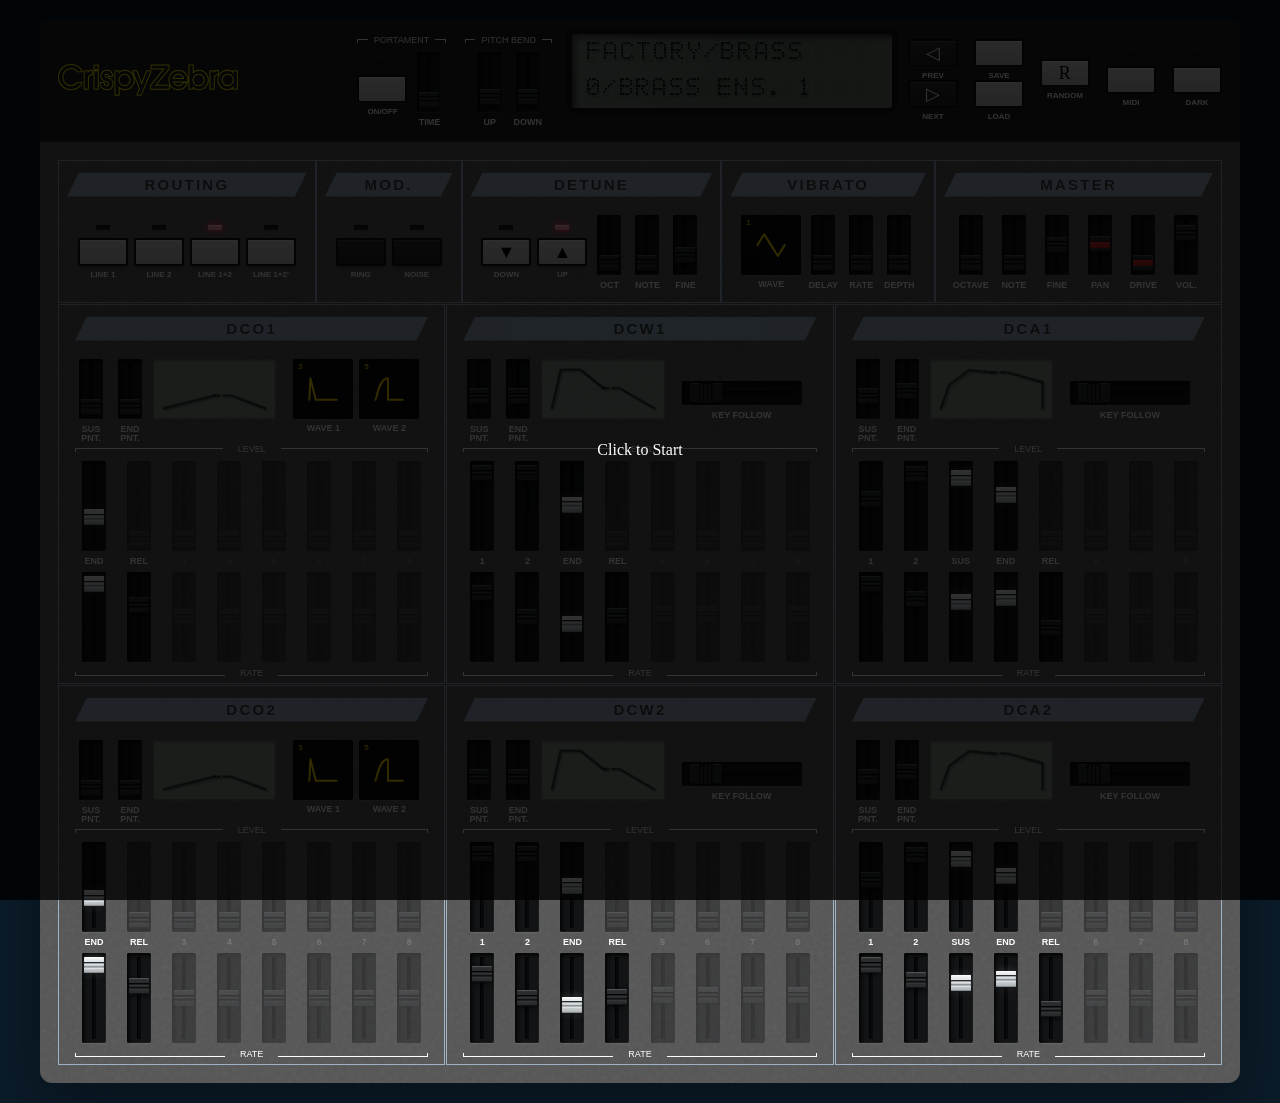
==== commit 93910ac8: "Add WASM randomize button" ====
--- a/wasm/index.html
+++ b/wasm/index.html
@@ -139,6 +139,13 @@
                         </div>
 
                         <div class="btn-container ui-switch">
+                            <div class="btn-socket">
+                                <button type="button" class="synth-btn preset-randomize">R</button>
+                            </div>
+                            <div class="label">RANDOM</div>
+                        </div>
+
+                        <div class="btn-container ui-switch">
                             <div class="lamp"></div>
                             <div class="btn-socket">
                                 <button type="button" class="synth-btn midi-btn"></button>
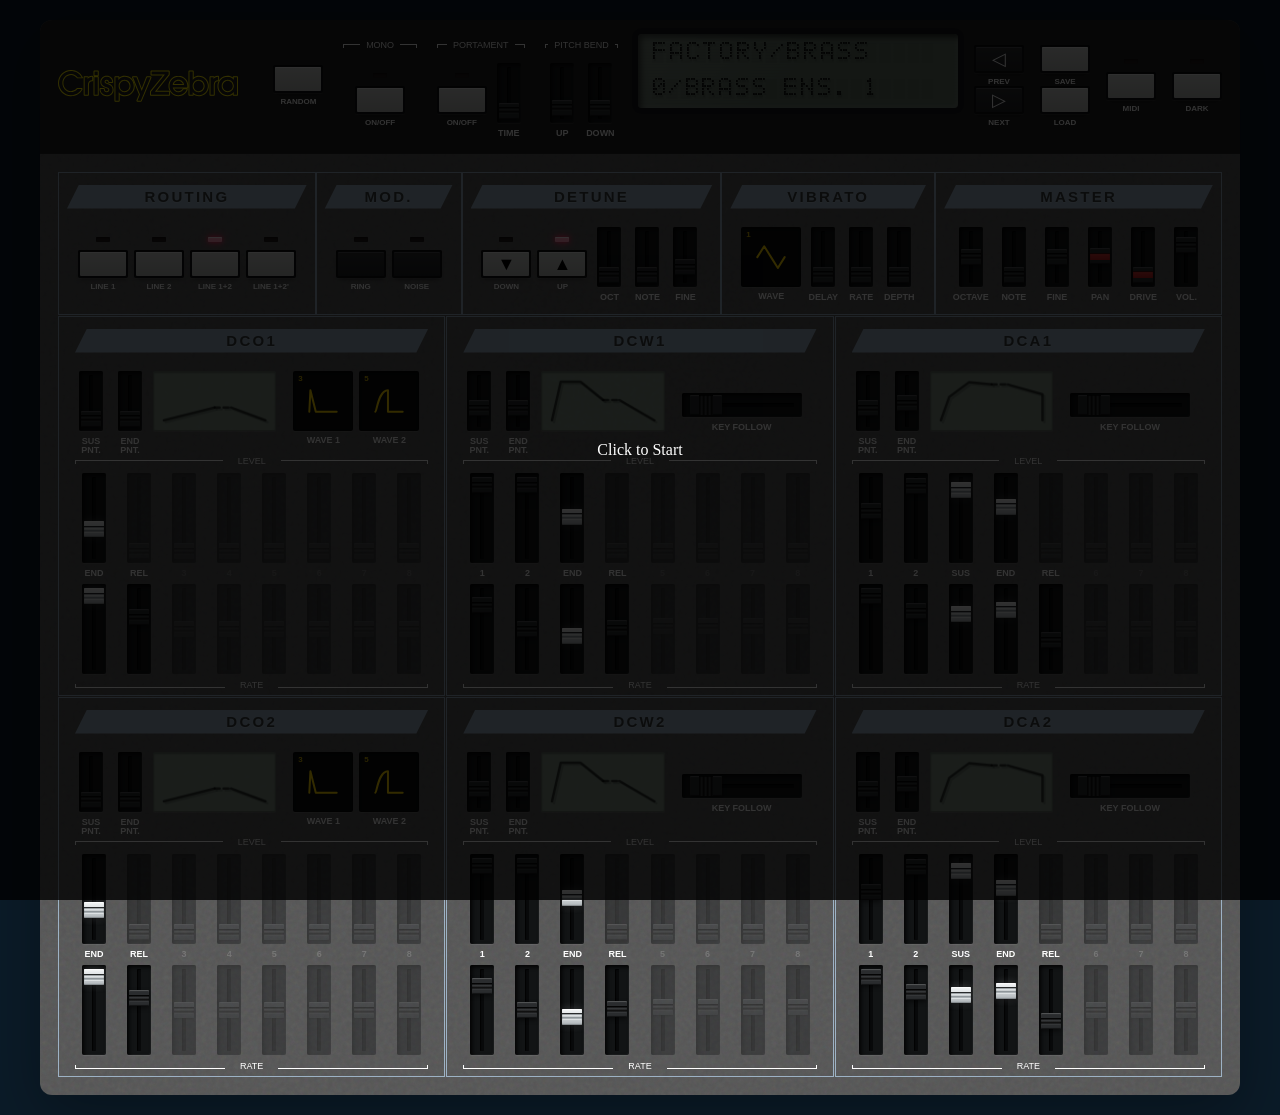
==== commit db6af5cb: "add randomize on wasm" ====
--- a/wasm/index.html
+++ b/wasm/index.html
@@ -30,8 +30,31 @@
             </div>
 
             <div class="header-control">
+
                 <div class="header-global">
-
+                    <div class="header-preset-nav-tools">
+                        <div class="btn-container ui-switch">
+                            <div class="btn-socket">
+                                <button type="button" class="synth-btn preset-randomize"></button>
+                            </div>
+                            <div class="label">RANDOM</div>
+                        </div>
+
+                    </div>
+
+
+                    <div class="header-global-section">
+                        <div class="header-global-section-header">MONO</div>
+                        <div class="header-global-section-contents">
+                            <div class="btn-container ui-switch">
+                                <div class="lamp"></div>
+                                <div class="btn-socket">
+                                    <button type="button" class="synth-btn" id="master-mono-toggle"></button>
+                                </div>
+                                <div class="label">ON/OFF</div>
+                            </div>
+                        </div>
+                    </div>
 
                     <div class="header-global-section">
                         <div class="header-global-section-header">PORTAMENT</div>
@@ -111,19 +134,19 @@
                             <div class="lcd-text lcd-line-fg" id="lcd-line2">ready </div>
                         </div>
                     </div>
-             
+
                     <div class="header-preset-nav-tools">
 
-       <div class="btn-container ui-switch">
-                        <div class="btn-socket">
-                            <button type="button" class="synth-btn is-black preset-prev">◁</button>
-                        </div>
-                        <div class="label">PREV</div>
-                        <div class="btn-socket">
-                            <button type="button" class="synth-btn is-black preset-next">▷</button>
-                        </div>
-                        <div class="label">NEXT</div>
-                    </div>
+                        <div class="btn-container ui-switch">
+                            <div class="btn-socket">
+                                <button type="button" class="synth-btn is-black preset-prev">◁</button>
+                            </div>
+                            <div class="label">PREV</div>
+                            <div class="btn-socket">
+                                <button type="button" class="synth-btn is-black preset-next">▷</button>
+                            </div>
+                            <div class="label">NEXT</div>
+                        </div>
 
 
                         <div class="btn-container ui-switch">
@@ -136,13 +159,6 @@
                                 <button type="button" class="synth-btn preset-load"></button>
                             </div>
                             <div class="label">LOAD</div>
-                        </div>
-
-                        <div class="btn-container ui-switch">
-                            <div class="btn-socket">
-                                <button type="button" class="synth-btn preset-randomize">R</button>
-                            </div>
-                            <div class="label">RANDOM</div>
                         </div>
 
                         <div class="btn-container ui-switch">
@@ -508,7 +524,8 @@
 
     </div>
 
-    <script src="gui.js" defer></script>
+    <script src="sample_rate_config.js?v=26" defer></script>
+    <script src="gui.js?v=26" defer></script>
 </body>
 
-</html>
+</html>
--- a/wasm/css/styles.css
+++ b/wasm/css/styles.css
@@ -114,6 +114,9 @@
 .header-global-section {
     display: flex;
     flex-direction: column;
+    height: 100%;
+    flex:1;
+    margin-top:12px;
 }
 
 .header-global-section-header {
@@ -155,7 +158,7 @@
 
 
 .header-global-section-contents {
-    flex: 1;
+height: 100%;
     display: flex;
     align-items: center;  gap:
         6px;
@@ -373,6 +376,26 @@
 .waveform-window:hover,
 .waveform-card:hover {
     background: #111315;
+}
+
+.waveform-card.is-hidden-wave {
+    border-color: rgba(255, 215, 0, 0.56);
+    box-shadow:
+        inset 0 0 0 1px rgba(255, 215, 0, 0.16),
+        inset 0 1px 2px rgba(0, 0, 0, 0.28),
+        0 1px 0 rgba(255, 255, 255, 0.08);
+}
+
+.waveform-card.is-hidden-wave::after {
+    content: "S";
+    position: absolute;
+    right: 4px;
+    bottom: 3px;
+    color: rgba(255, 215, 0, 0.82);
+    font-family: Helvetica, Arial, sans-serif;
+    font-size: 8px;
+    font-weight: 900;
+    line-height: 1;
 }
 
 .wave-number {
@@ -1556,4 +1579,4 @@
 
 .about-modal-link:hover {
     text-decoration: underline;
-}+}
